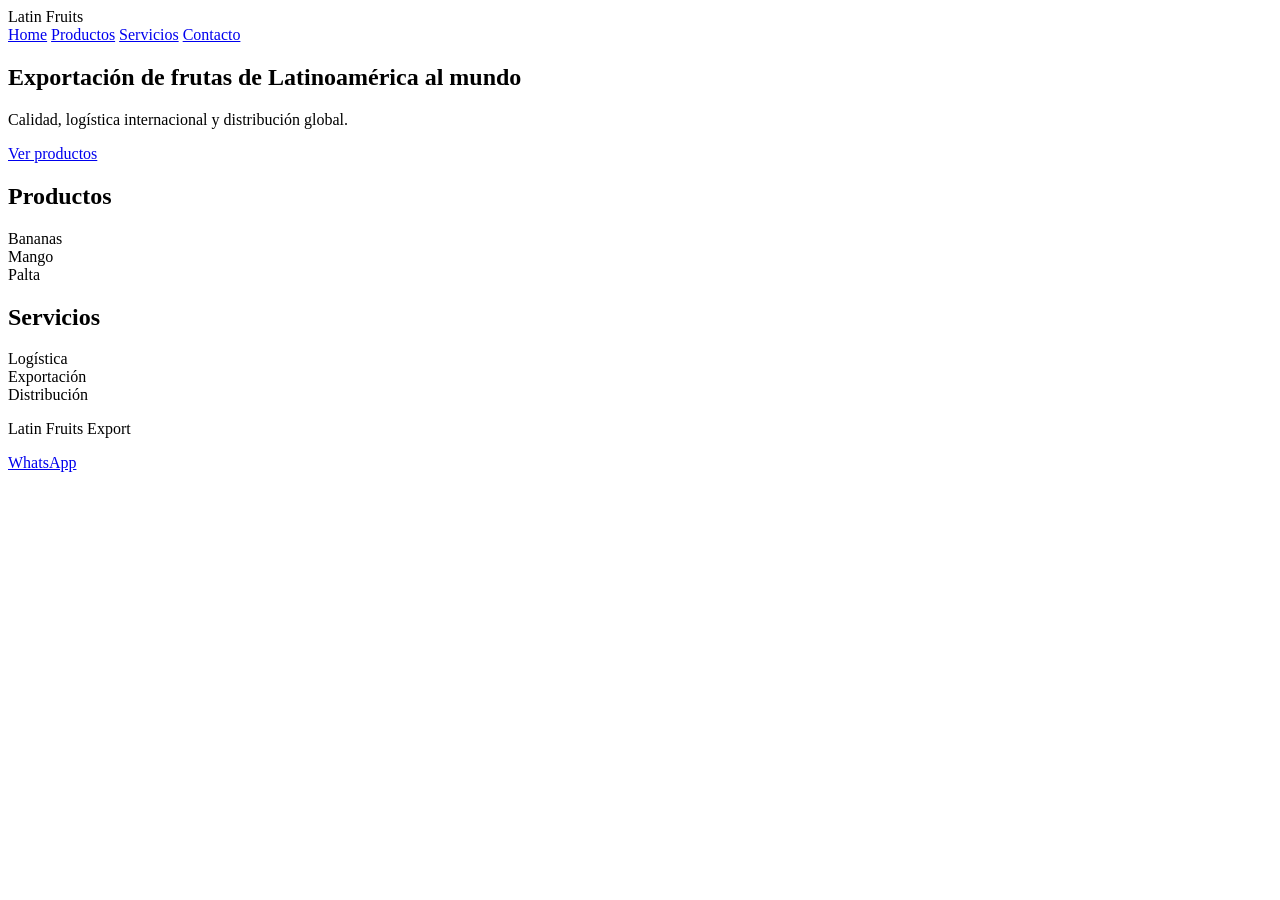
==== export-layout/index.html @ 8c8bfe60 "estructura inicial demo export latin fruits" ====
<!DOCTYPE html>
<html lang="es">
<head>

<meta charset="UTF-8">
<meta name="viewport" content="width=device-width, initial-scale=1.0">

<title>Latin Fruits Export</title>

<link rel="stylesheet" href="css/style.css">

</head>

<body>

<header class="navbar">

<div class="logo">
Latin Fruits
</div>

<nav>
<a href="index.html">Home</a>
<a href="pages/productos.html">Productos</a>
<a href="pages/servicios.html">Servicios</a>
<a href="pages/contacto.html">Contacto</a>
</nav>

</header>


<section class="hero">

<h1>Exportación de frutas de Latinoamérica al mundo</h1>

<p>
Calidad, logística internacional y distribución global.
</p>

<a class="btn" href="pages/productos.html">
Ver productos
</a>

</section>


<section class="productos">

<h2>Productos</h2>

<div class="grid">

<div class="card">Bananas</div>
<div class="card">Mango</div>
<div class="card">Palta</div>

</div>

</section>


<section class="servicios">

<h2>Servicios</h2>

<div class="grid">

<div class="card">Logística</div>
<div class="card">Exportación</div>
<div class="card">Distribución</div>

</div>

</section>


<footer>

<p>Latin Fruits Export</p>

</footer>


<a class="whatsapp"
href="https://wa.me/5490000000000"
target="_blank">

WhatsApp

</a>


</body>
</html>
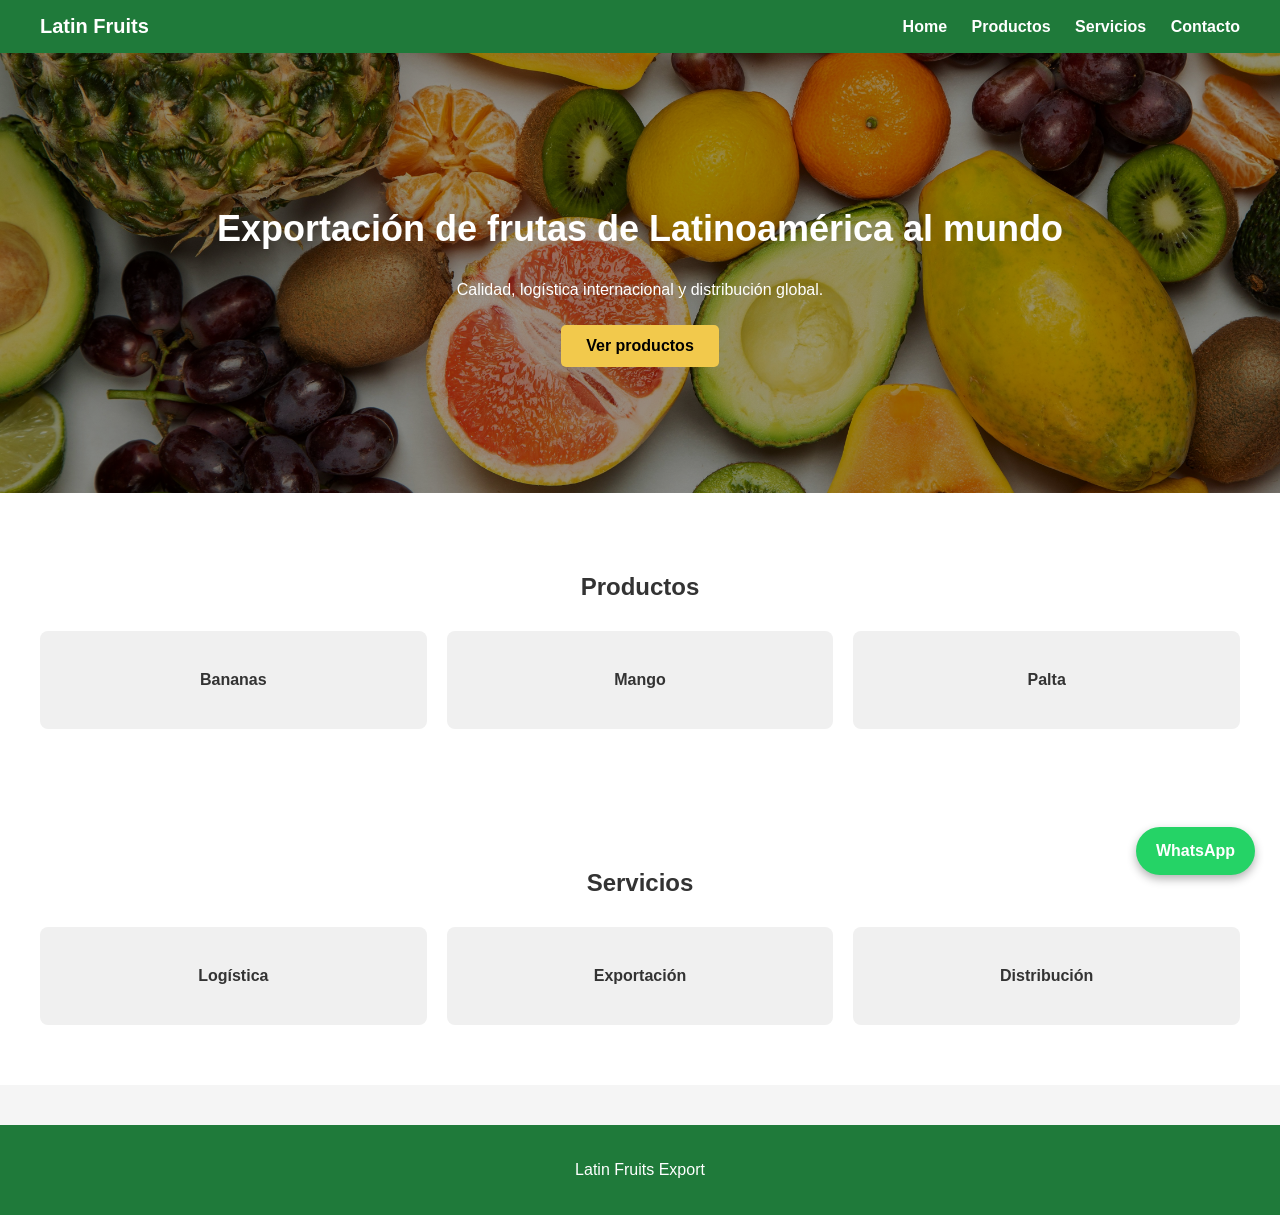
==== commit ae05d358: "agrega imagenes demo y paginas productos servicios contacto" ====
--- a/export-layout/index.html
+++ b/export-layout/index.html
@@ -7,7 +7,7 @@
 
 <title>Latin Fruits Export</title>
 
-<link rel="stylesheet" href="css/style.css">
+<link rel="stylesheet" href="css/style.css?v=<?php echo time(); ?>">
 
 </head>
 
--- a/export-layout/css/style.css
+++ b/export-layout/css/style.css
@@ -0,0 +1,107 @@
+body{
+background:red;
+}
+body{
+margin:0;
+font-family:Arial, Helvetica, sans-serif;
+background:#f5f5f5;
+color:#333;
+}
+
+.navbar{
+display:flex;
+justify-content:space-between;
+align-items:center;
+padding:15px 40px;
+background:#1F7A3A;
+color:white;
+}
+
+.navbar nav a{
+color:white;
+text-decoration:none;
+margin-left:20px;
+font-weight:bold;
+}
+
+.navbar nav a:hover{
+opacity:0.8;
+}
+
+.logo{
+font-size:20px;
+font-weight:bold;
+}
+
+.hero{
+height:400px;
+background:linear-gradient(rgba(0,0,0,0.4),rgba(0,0,0,0.4)),
+url('../img/hero.jpg');
+background-size:cover;
+background-position:center;
+display:flex;
+flex-direction:column;
+justify-content:center;
+align-items:center;
+text-align:center;
+color:white;
+padding:20px;
+}
+
+.hero h1{
+font-size:36px;
+margin-bottom:15px;
+}
+
+.btn{
+display:inline-block;
+background:#F2C94C;
+color:#000;
+padding:12px 25px;
+text-decoration:none;
+font-weight:bold;
+border-radius:5px;
+margin-top:10px;
+}
+
+.productos,
+.servicios{
+padding:60px 40px;
+background:white;
+text-align:center;
+}
+
+.grid{
+display:grid;
+grid-template-columns:repeat(3,1fr);
+gap:20px;
+margin-top:30px;
+}
+
+.card{
+background:#f0f0f0;
+padding:40px;
+border-radius:8px;
+font-weight:bold;
+}
+
+footer{
+background:#1F7A3A;
+color:white;
+text-align:center;
+padding:20px;
+margin-top:40px;
+}
+
+.whatsapp{
+position:fixed;
+bottom:25px;
+right:25px;
+background:#25D366;
+color:white;
+padding:15px 20px;
+border-radius:50px;
+text-decoration:none;
+font-weight:bold;
+box-shadow:0 4px 10px rgba(0,0,0,0.3);
+}
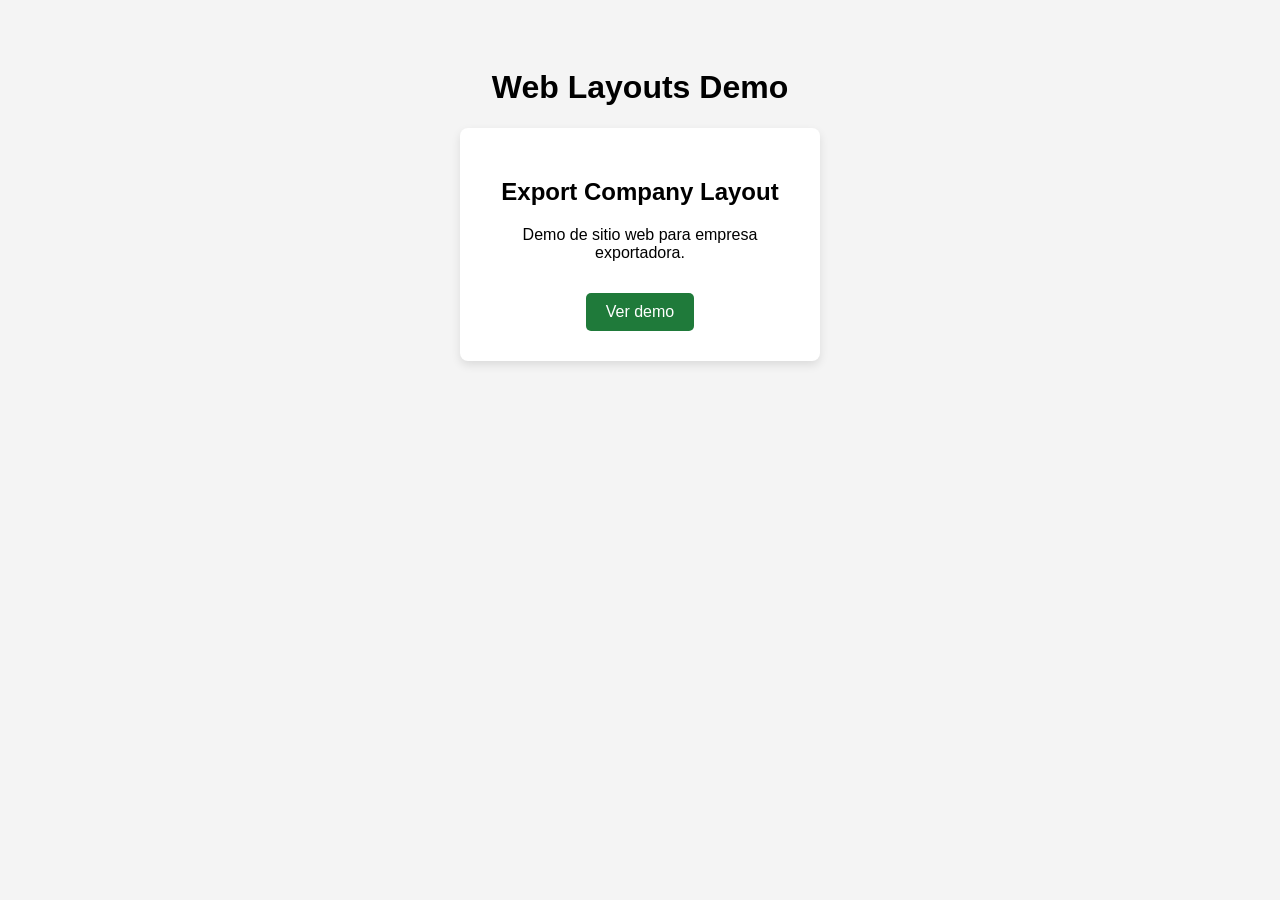
==== commit 6a5b85f3: "agrega catalogo de layouts y mejoras en home" ====
--- a/export-layout/index.html
+++ b/export-layout/index.html
@@ -1,94 +1,61 @@
 <!DOCTYPE html>
 <html lang="es">
+
 <head>
 
 <meta charset="UTF-8">
 <meta name="viewport" content="width=device-width, initial-scale=1.0">
 
-<title>Latin Fruits Export</title>
+<title>Layouts Demo</title>
 
-<link rel="stylesheet" href="css/style.css?v=<?php echo time(); ?>">
+<style>
+
+body{
+font-family:Arial;
+background:#f4f4f4;
+text-align:center;
+padding:40px;
+}
+
+.card{
+background:white;
+padding:30px;
+margin:20px auto;
+width:300px;
+border-radius:8px;
+box-shadow:0 4px 10px rgba(0,0,0,0.1);
+}
+
+a{
+display:inline-block;
+margin-top:15px;
+padding:10px 20px;
+background:#1F7A3A;
+color:white;
+text-decoration:none;
+border-radius:5px;
+}
+
+</style>
 
 </head>
 
 <body>
 
-<header class="navbar">
+<h1>Web Layouts Demo</h1>
 
-<div class="logo">
-Latin Fruits
-</div>
+<div class="card">
 
-<nav>
-<a href="index.html">Home</a>
-<a href="pages/productos.html">Productos</a>
-<a href="pages/servicios.html">Servicios</a>
-<a href="pages/contacto.html">Contacto</a>
-</nav>
+<h2>Export Company Layout</h2>
 
-</header>
+<p>Demo de sitio web para empresa exportadora.</p>
 
-
-<section class="hero">
-
-<h1>Exportación de frutas de Latinoamérica al mundo</h1>
-
-<p>
-Calidad, logística internacional y distribución global.
-</p>
-
-<a class="btn" href="pages/productos.html">
-Ver productos
+<a href="export-layout/index.html">
+Ver demo
 </a>
-
-</section>
-
-
-<section class="productos">
-
-<h2>Productos</h2>
-
-<div class="grid">
-
-<div class="card">Bananas</div>
-<div class="card">Mango</div>
-<div class="card">Palta</div>
 
 </div>
 
-</section>
+</body>
 
-
-<section class="servicios">
-
-<h2>Servicios</h2>
-
-<div class="grid">
-
-<div class="card">Logística</div>
-<div class="card">Exportación</div>
-<div class="card">Distribución</div>
-
-</div>
-
-</section>
-
-
-<footer>
-
-<p>Latin Fruits Export</p>
-
-</footer>
-
-
-<a class="whatsapp"
-href="https://wa.me/5490000000000"
-target="_blank">
-
-WhatsApp
-
-</a>
-
-
-</body>
 </html>
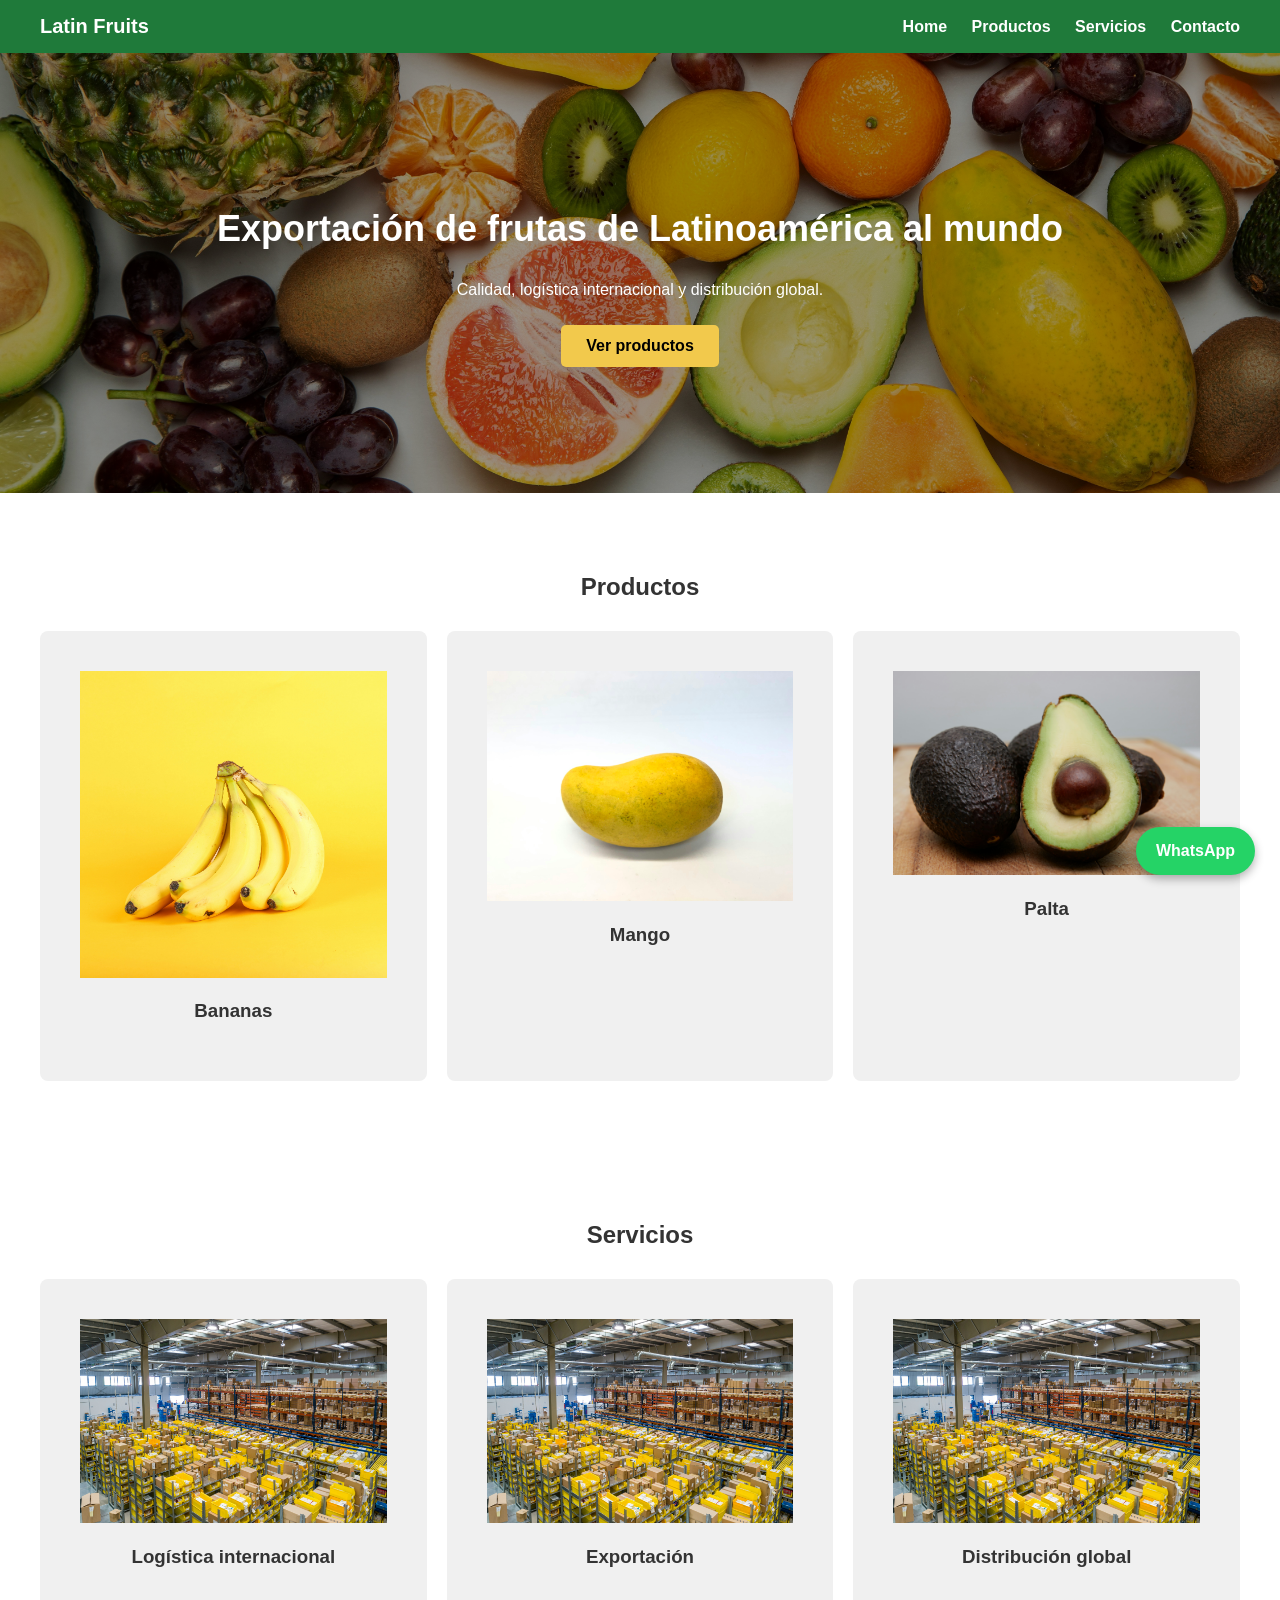
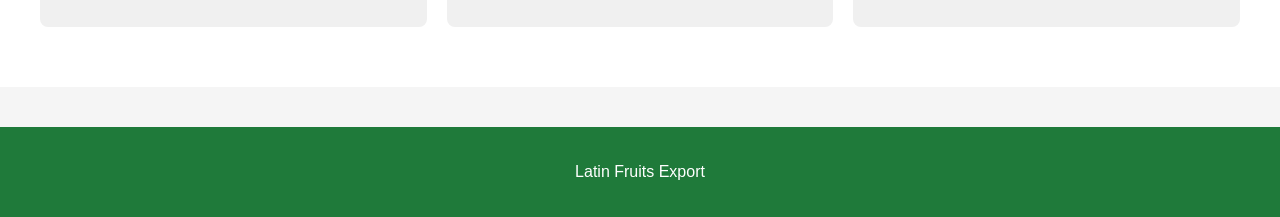
==== commit 7e03f9eb: "restaura home del layout export latin fruits" ====
--- a/export-layout/index.html
+++ b/export-layout/index.html
@@ -6,56 +6,112 @@
 <meta charset="UTF-8">
 <meta name="viewport" content="width=device-width, initial-scale=1.0">
 
-<title>Layouts Demo</title>
+<title>Latin Fruits Export</title>
 
-<style>
-
-body{
-font-family:Arial;
-background:#f4f4f4;
-text-align:center;
-padding:40px;
-}
-
-.card{
-background:white;
-padding:30px;
-margin:20px auto;
-width:300px;
-border-radius:8px;
-box-shadow:0 4px 10px rgba(0,0,0,0.1);
-}
-
-a{
-display:inline-block;
-margin-top:15px;
-padding:10px 20px;
-background:#1F7A3A;
-color:white;
-text-decoration:none;
-border-radius:5px;
-}
-
-</style>
+<link rel="stylesheet" href="css/style.css?v=2">
 
 </head>
 
 <body>
 
-<h1>Web Layouts Demo</h1>
+<header class="navbar">
+
+<div class="logo">
+Latin Fruits
+</div>
+
+<nav>
+<a href="index.html">Home</a>
+<a href="pages/productos.html">Productos</a>
+<a href="pages/servicios.html">Servicios</a>
+<a href="pages/contacto.html">Contacto</a>
+</nav>
+
+</header>
+
+
+<section class="hero">
+
+<h1>Exportación de frutas de Latinoamérica al mundo</h1>
+
+<p>
+Calidad, logística internacional y distribución global.
+</p>
+
+<a class="btn" href="pages/productos.html">
+Ver productos
+</a>
+
+</section>
+
+
+<section class="productos">
+
+<h2>Productos</h2>
+
+<div class="grid">
 
 <div class="card">
+<img src="img/banana.jpg" width="100%">
+<h3>Bananas</h3>
+</div>
 
-<h2>Export Company Layout</h2>
+<div class="card">
+<img src="img/mango.jpg" width="100%">
+<h3>Mango</h3>
+</div>
 
-<p>Demo de sitio web para empresa exportadora.</p>
-
-<a href="export-layout/index.html">
-Ver demo
-</a>
+<div class="card">
+<img src="img/palta.jpg" width="100%">
+<h3>Palta</h3>
+</div>
 
 </div>
 
+</section>
+
+
+<section class="servicios">
+
+<h2>Servicios</h2>
+
+<div class="grid">
+
+<div class="card">
+<img src="img/container.jpg" width="100%">
+<h3>Logística internacional</h3>
+</div>
+
+<div class="card">
+<img src="img/container.jpg" width="100%">
+<h3>Exportación</h3>
+</div>
+
+<div class="card">
+<img src="img/container.jpg" width="100%">
+<h3>Distribución global</h3>
+</div>
+
+</div>
+
+</section>
+
+
+<footer>
+
+<p>Latin Fruits Export</p>
+
+</footer>
+
+
+<a class="whatsapp"
+href="https://wa.me/5490000000000"
+target="_blank">
+
+WhatsApp
+
+</a>
+
+
 </body>
-
 </html>
--- a/export-layout/css/style.css
+++ b/export-layout/css/style.css
@@ -0,0 +1,105 @@
+
+body{
+margin:0;
+font-family:Arial, Helvetica, sans-serif;
+background:#f5f5f5;
+color:#333;
+}
+
+.navbar{
+display:flex;
+justify-content:space-between;
+align-items:center;
+padding:15px 40px;
+background:#1F7A3A;
+color:white;
+}
+
+.navbar nav a{
+color:white;
+text-decoration:none;
+margin-left:20px;
+font-weight:bold;
+}
+
+.navbar nav a:hover{
+opacity:0.8;
+}
+
+.logo{
+font-size:20px;
+font-weight:bold;
+}
+
+.hero{
+height:400px;
+background:linear-gradient(rgba(0,0,0,0.4),rgba(0,0,0,0.4)),
+url('../img/hero.jpg');
+background-size:cover;
+background-position:center;
+display:flex;
+flex-direction:column;
+justify-content:center;
+align-items:center;
+text-align:center;
+color:white;
+padding:20px;
+}
+
+.hero h1{
+font-size:36px;
+margin-bottom:15px;
+}
+
+.btn{
+display:inline-block;
+background:#F2C94C;
+color:#000;
+padding:12px 25px;
+text-decoration:none;
+font-weight:bold;
+border-radius:5px;
+margin-top:10px;
+}
+
+.productos,
+.servicios{
+padding:60px 40px;
+background:white;
+text-align:center;
+}
+
+.grid{
+display:grid;
+grid-template-columns:repeat(3,1fr);
+gap:20px;
+margin-top:30px;
+}
+
+.card{
+background:#f0f0f0;
+padding:40px;
+border-radius:8px;
+font-weight:bold;
+}
+
+footer{
+background:#1F7A3A;
+color:white;
+text-align:center;
+padding:20px;
+margin-top:40px;
+}
+
+.whatsapp{
+position:fixed;
+bottom:25px;
+right:25px;
+background:#25D366;
+color:white;
+padding:15px 20px;
+border-radius:50px;
+text-decoration:none;
+font-weight:bold;
+box-shadow:0 4px 10px rgba(0,0,0,0.3);
+}
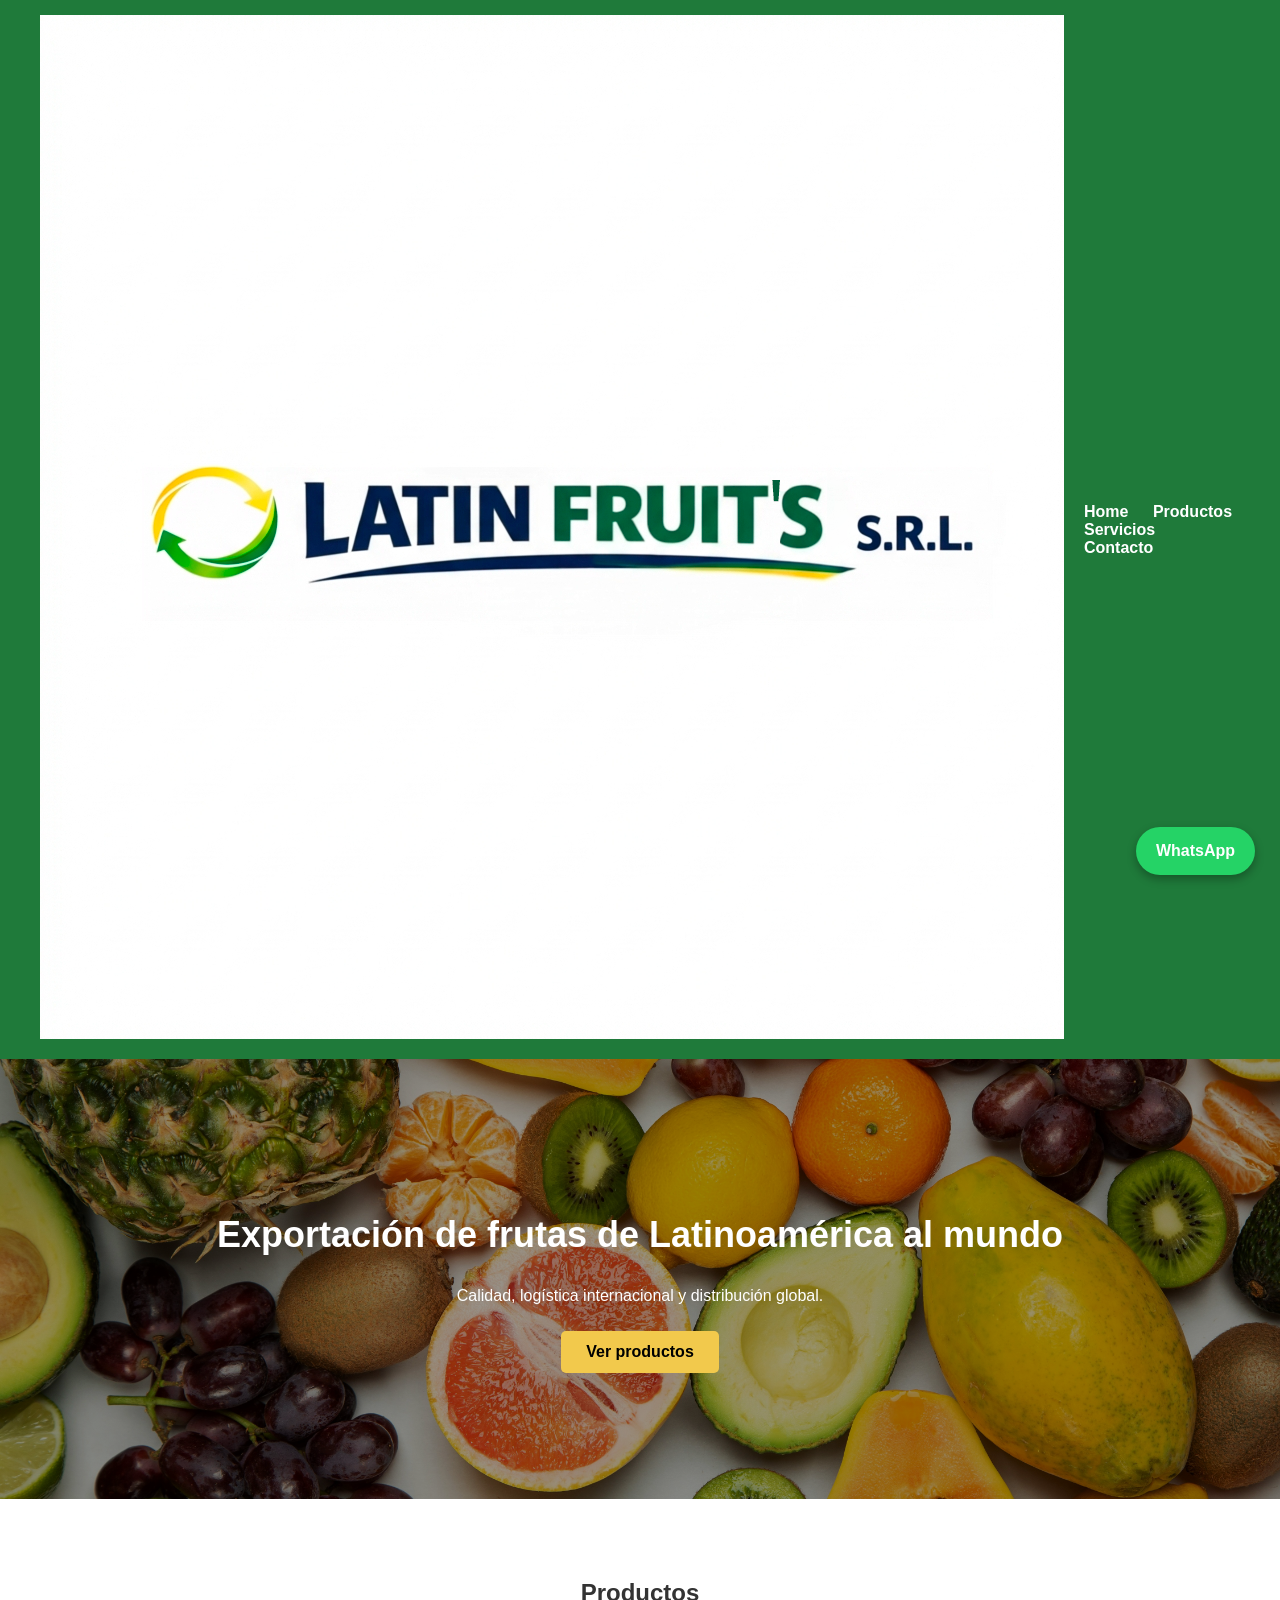
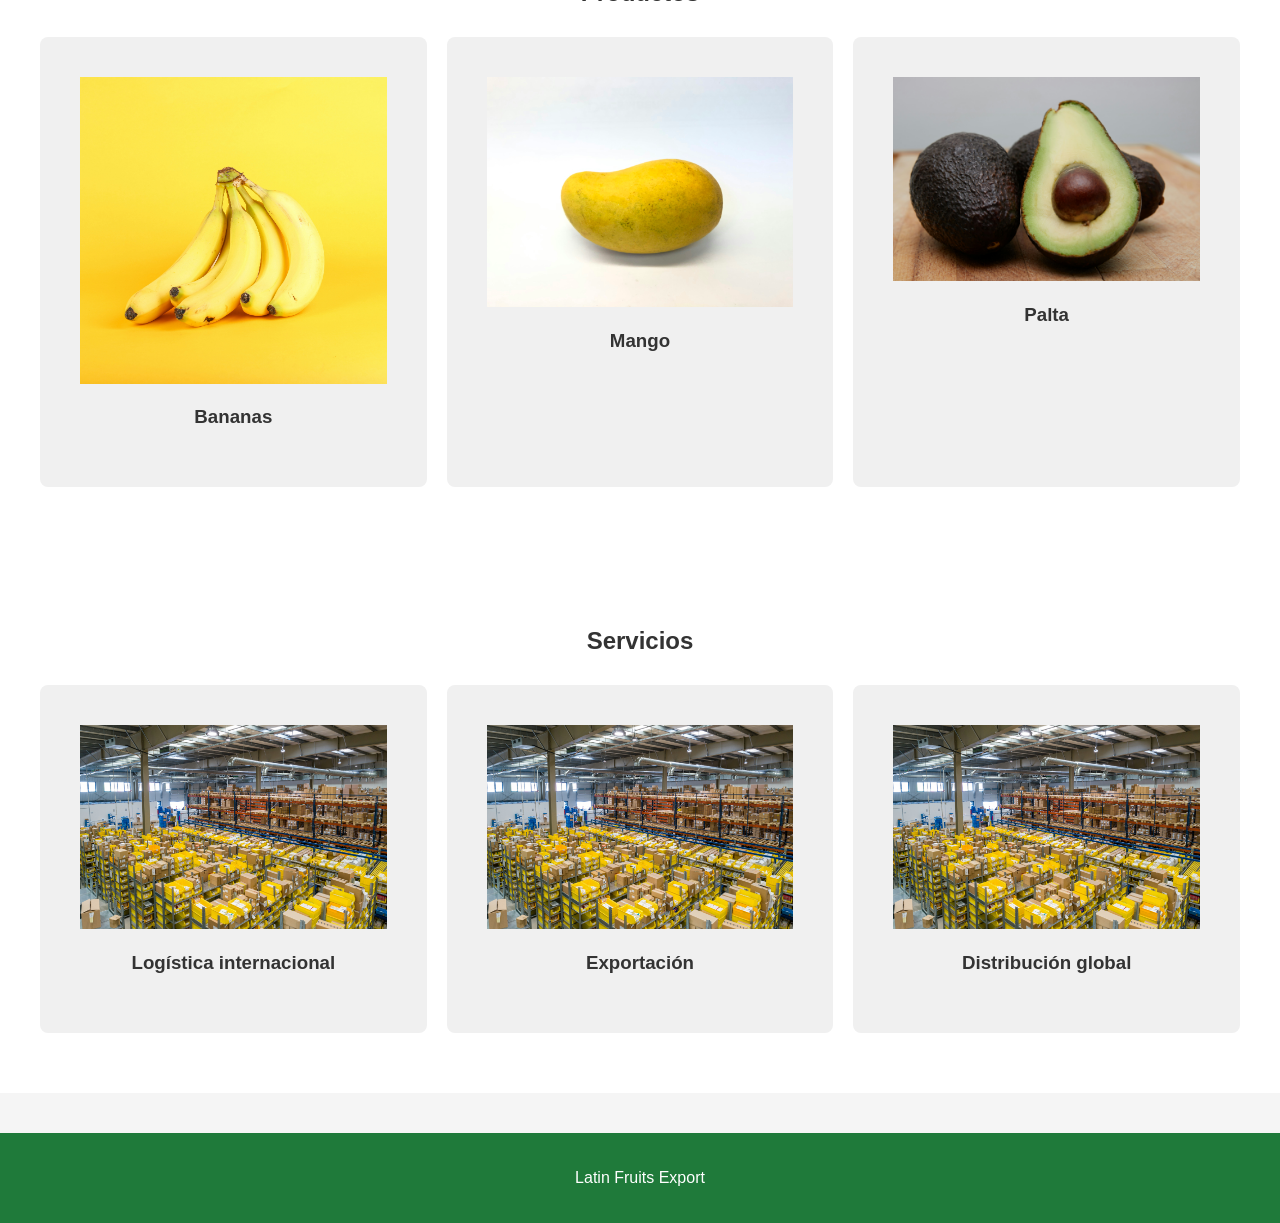
==== commit 406530f6: "agrego logo" ====
--- a/export-layout/index.html
+++ b/export-layout/index.html
@@ -17,7 +17,7 @@
 <header class="navbar">
 
 <div class="logo">
-Latin Fruits
+<img src="img/logo.png" alt="Latin Fruits">
 </div>
 
 <nav>
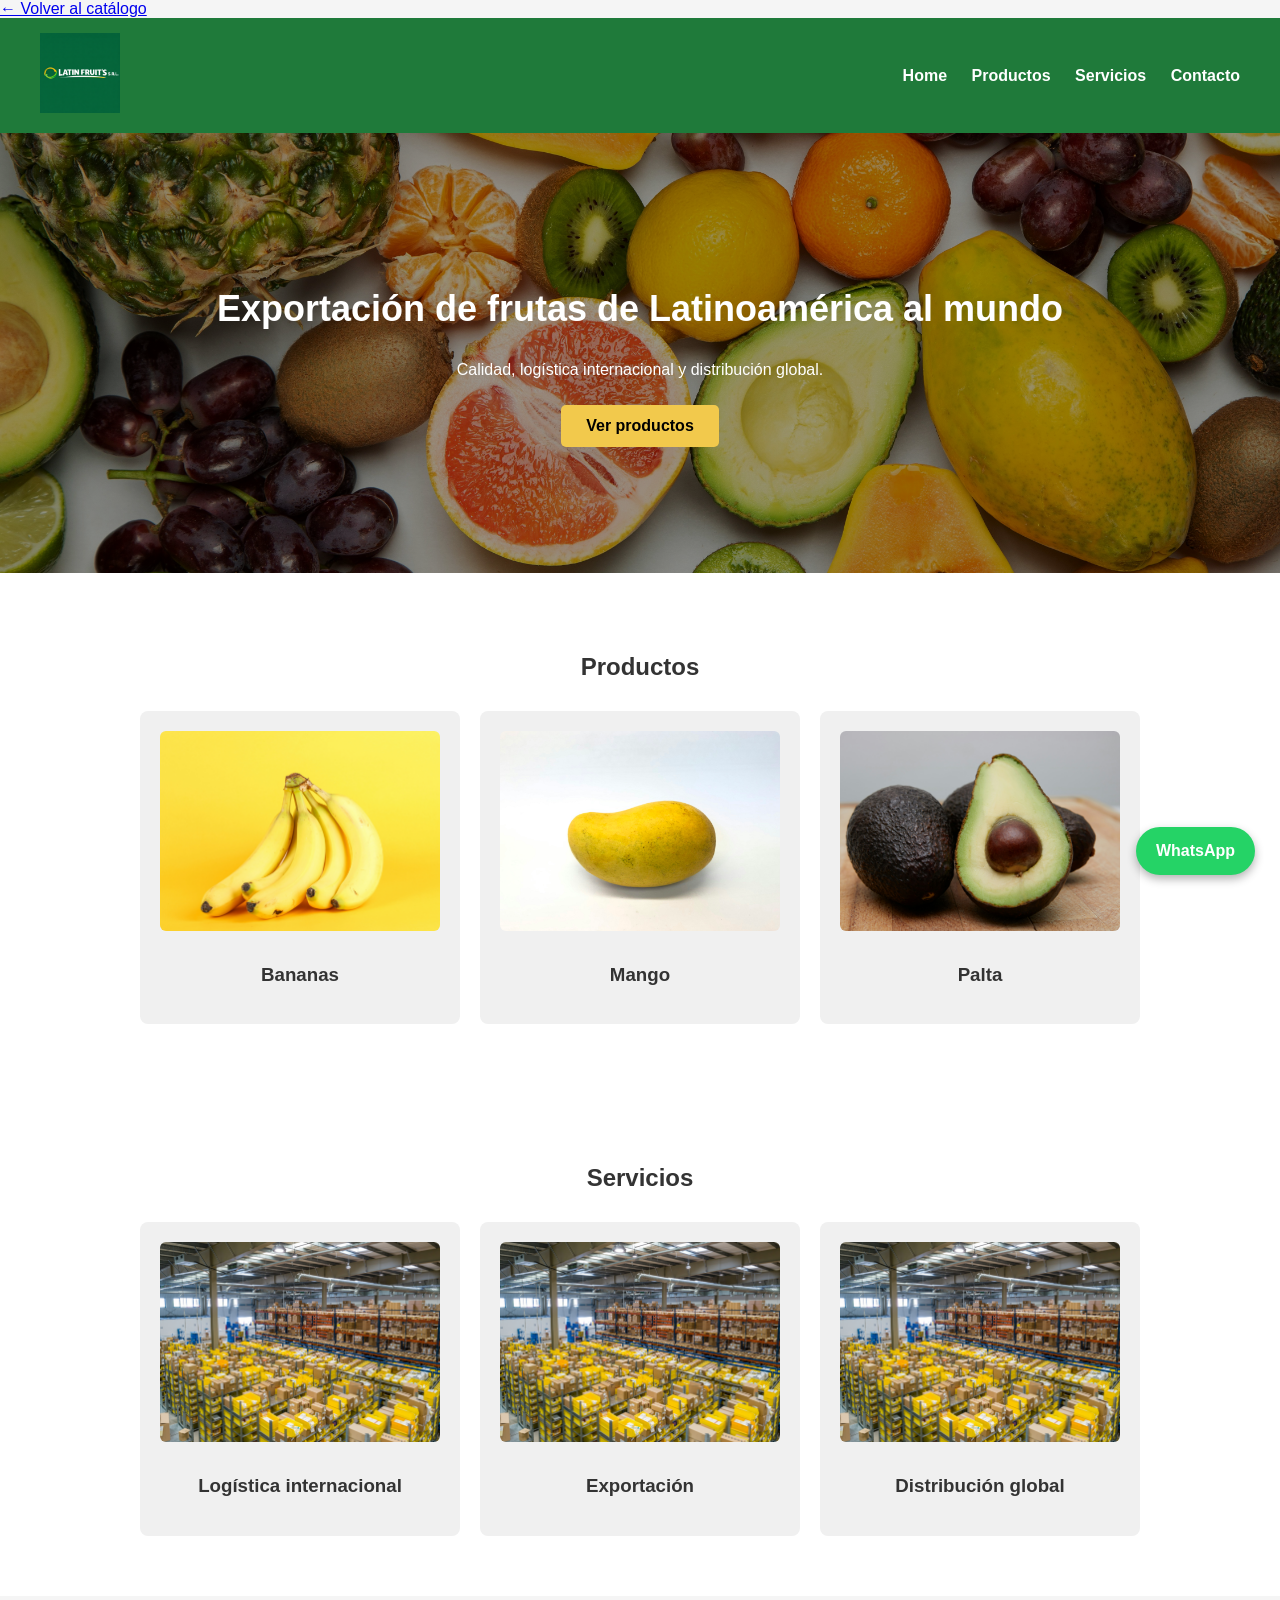
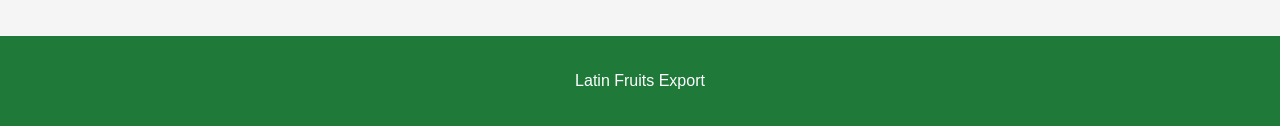
==== commit 6882b85a: "add sidebar layout and landing export demo" ====
--- a/export-layout/index.html
+++ b/export-layout/index.html
@@ -13,7 +13,7 @@
 </head>
 
 <body>
-
+<a class="back" href="../index.html">← Volver al catálogo</a>
 <header class="navbar">
 
 <div class="logo">
--- a/export-layout/css/style.css
+++ b/export-layout/css/style.css
@@ -1,10 +1,11 @@
-
 body{
 margin:0;
 font-family:Arial, Helvetica, sans-serif;
 background:#f5f5f5;
 color:#333;
 }
+
+/* NAVBAR */
 
 .navbar{
 display:flex;
@@ -31,6 +32,13 @@
 font-weight:bold;
 }
 
+.logo img{
+height:80px;
+}
+
+
+/* HERO */
+
 .hero{
 height:400px;
 background:linear-gradient(rgba(0,0,0,0.4),rgba(0,0,0,0.4)),
@@ -51,6 +59,9 @@
 margin-bottom:15px;
 }
 
+
+/* BOTONES */
+
 .btn{
 display:inline-block;
 background:#F2C94C;
@@ -62,6 +73,9 @@
 margin-top:10px;
 }
 
+
+/* SECCIONES */
+
 .productos,
 .servicios{
 padding:60px 40px;
@@ -69,19 +83,45 @@
 text-align:center;
 }
 
+
+/* GRID PRODUCTOS */
+
 .grid{
 display:grid;
 grid-template-columns:repeat(3,1fr);
 gap:20px;
 margin-top:30px;
+max-width:1000px;
+margin-left:auto;
+margin-right:auto;
 }
+
+
+/* TARJETAS */
 
 .card{
 background:#f0f0f0;
-padding:40px;
+padding:20px;
 border-radius:8px;
 font-weight:bold;
+transition:transform 0.2s ease, box-shadow 0.2s ease;
 }
+
+.card:hover{
+transform:translateY(-5px);
+box-shadow:0 6px 15px rgba(0,0,0,0.15);
+}
+
+.card img{
+width:100%;
+height:200px;
+object-fit:cover;
+border-radius:6px;
+margin-bottom:10px;
+}
+
+
+/* FOOTER */
 
 footer{
 background:#1F7A3A;
@@ -90,6 +130,9 @@
 padding:20px;
 margin-top:40px;
 }
+
+
+/* BOTÓN WHATSAPP */
 
 .whatsapp{
 position:fixed;
@@ -102,4 +145,33 @@
 text-decoration:none;
 font-weight:bold;
 box-shadow:0 4px 10px rgba(0,0,0,0.3);
-}+}
+
+
+/* RESPONSIVE */
+
+@media (max-width:900px){
+
+.grid{
+grid-template-columns:1fr 1fr;
+}
+
+.navbar{
+flex-direction:column;
+gap:10px;
+}
+
+}
+
+@media (max-width:600px){
+
+.grid{
+grid-template-columns:1fr;
+}
+
+.hero{
+height:auto;
+padding:80px 20px;
+}
+
+}
